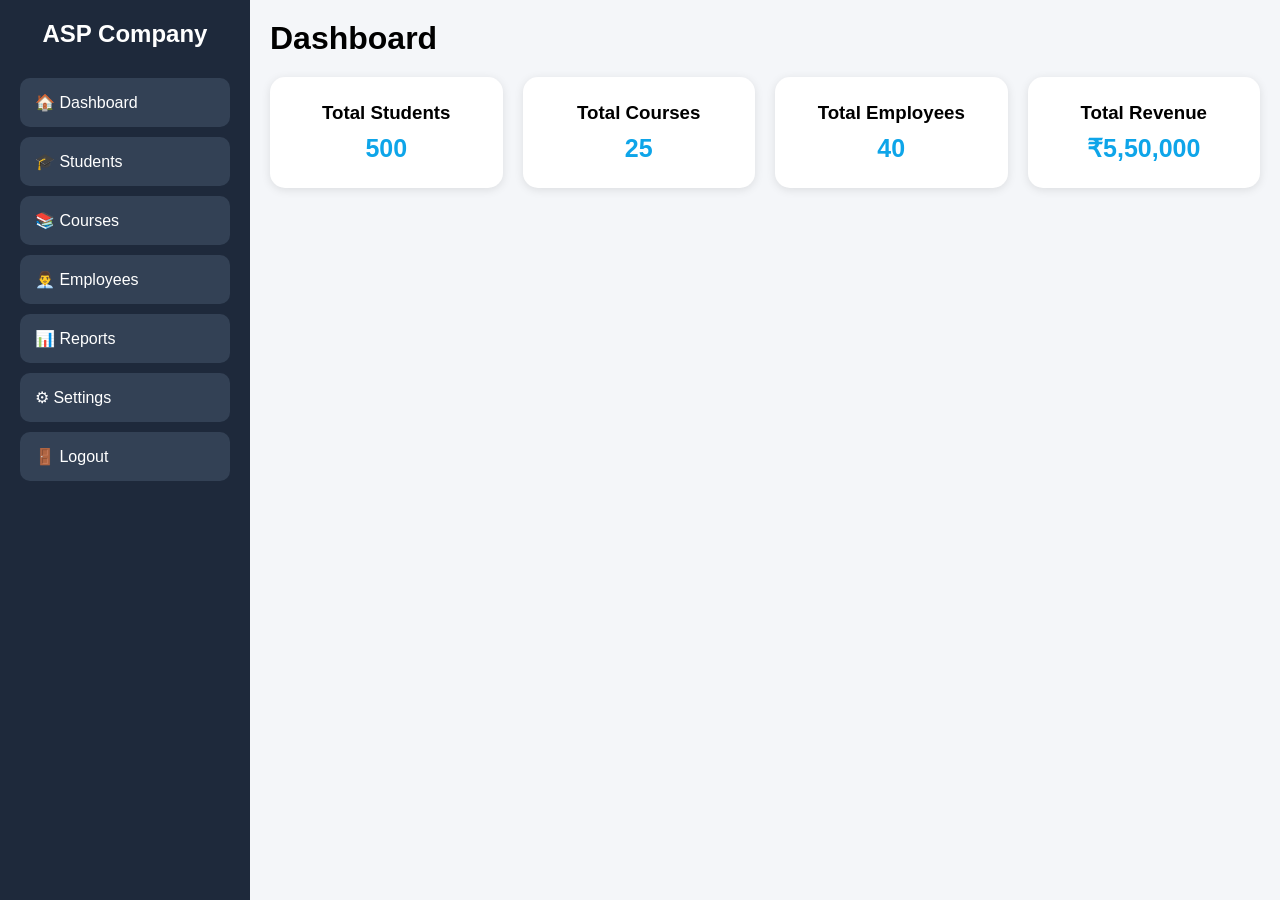
==== index.html @ 96fbde9f "Add files via upload" ====
<!DOCTYPE html>
<html>
<head>
    <title>ASP Company Dashboard</title>
    <link rel="stylesheet" href="style.css">
</head>
<body>

<div class="container">

    <!-- Sidebar -->
    <div class="sidebar">
        <h2>ASP Company</h2>

        <ul>
            <li onclick="showPage('dashboard')">🏠 Dashboard</li>
            <li onclick="showPage('students')">🎓 Students</li>
            <li onclick="showPage('courses')">📚 Courses</li>
            <li onclick="showPage('employees')">👨‍💼 Employees</li>
            <li onclick="showPage('reports')">📊 Reports</li>
            <li onclick="showPage('settings')">⚙ Settings</li>
            <li onclick="logout()">🚪 Logout</li>
        </ul>
    </div>

    <!-- Main Content -->
    <div class="content">

        <div id="dashboard" class="page active">
            <h1>Dashboard</h1>

            <div class="cards">
                <div class="card">
                    <h3>Total Students</h3>
                    <p>500</p>
                </div>

                <div class="card">
                    <h3>Total Courses</h3>
                    <p>25</p>
                </div>

                <div class="card">
                    <h3>Total Employees</h3>
                    <p>40</p>
                </div>

                <div class="card">
                    <h3>Total Revenue</h3>
                    <p>₹5,50,000</p>
                </div>
            </div>
        </div>

        <div id="students" class="page">
            <h1>Students</h1>

            <table>
                <tr>
                    <th>ID</th>
                    <th>Name</th>
                    <th>Course</th>
                </tr>

                <tr>
                    <td>101</td>
                    <td>Arun</td>
                    <td>Java</td>
                </tr>

                <tr>
                    <td>102</td>
                    <td>Priya</td>
                    <td>Python</td>
                </tr>
            </table>
        </div>

        <div id="courses" class="page">
            <h1>Courses</h1>

            <ul>
                <li>Java Full Stack</li>
                <li>Python Programming</li>
                <li>Web Development</li>
                <li>Data Science</li>
            </ul>
        </div>

        <div id="employees" class="page">
            <h1>Employees</h1>

            <table>
                <tr>
                    <th>ID</th>
                    <th>Name</th>
                    <th>Position</th>
                </tr>

                <tr>
                    <td>1</td>
                    <td>Kumar</td>
                    <td>Trainer</td>
                </tr>

                <tr>
                    <td>2</td>
                    <td>Ravi</td>
                    <td>Manager</td>
                </tr>
            </table>
        </div>

        <div id="reports" class="page">
            <h1>Reports</h1>
            <p>Monthly Revenue Report</p>
            <p>Student Admission Report</p>
            <p>Course Completion Report</p>
        </div>

        <div id="settings" class="page">
            <h1>Settings</h1>

            <label>Company Name</label>
            <input type="text" value="ASP Company">

            <br><br>

            <button>Save Settings</button>
        </div>

    </div>

</div>

<script src="script.js"></script>

</body>
</html>
---- style.css ----
*{
    margin:0;
    padding:0;
    box-sizing:border-box;
    font-family:Arial, sans-serif;
}

body{
    background:#f4f6f9;
}

.container{
    display:flex;
    height:100vh;
}

.sidebar{
    width:250px;
    background:#1e293b;
    color:white;
    padding:20px;
}

.sidebar h2{
    text-align:center;
    margin-bottom:30px;
}

.sidebar ul{
    list-style:none;
}

.sidebar ul li{
    padding:15px;
    margin:10px 0;
    background:#334155;
    border-radius:10px;
    cursor:pointer;
    transition:0.3s;
}

.sidebar ul li:hover{
    background:#0ea5e9;
}

.content{
    flex:1;
    padding:20px;
}

.page{
    display:none;
}

.active{
    display:block;
}

.cards{
    display:grid;
    grid-template-columns:repeat(4,1fr);
    gap:20px;
    margin-top:20px;
}

.card{
    background:white;
    padding:25px;
    border-radius:15px;
    text-align:center;
    box-shadow:0 2px 10px rgba(0,0,0,0.1);
}

.card h3{
    margin-bottom:10px;
}

.card p{
    font-size:25px;
    color:#0ea5e9;
    font-weight:bold;
}

table{
    width:100%;
    margin-top:20px;
    border-collapse:collapse;
    background:white;
}

table th{
    background:#0ea5e9;
    color:white;
    padding:12px;
}

table td{
    padding:12px;
    border:1px solid #ddd;
}

input{
    width:300px;
    padding:10px;
}

button{
    padding:10px 20px;
    background:#0ea5e9;
    border:none;
    color:white;
    cursor:pointer;
    border-radius:5px;
}
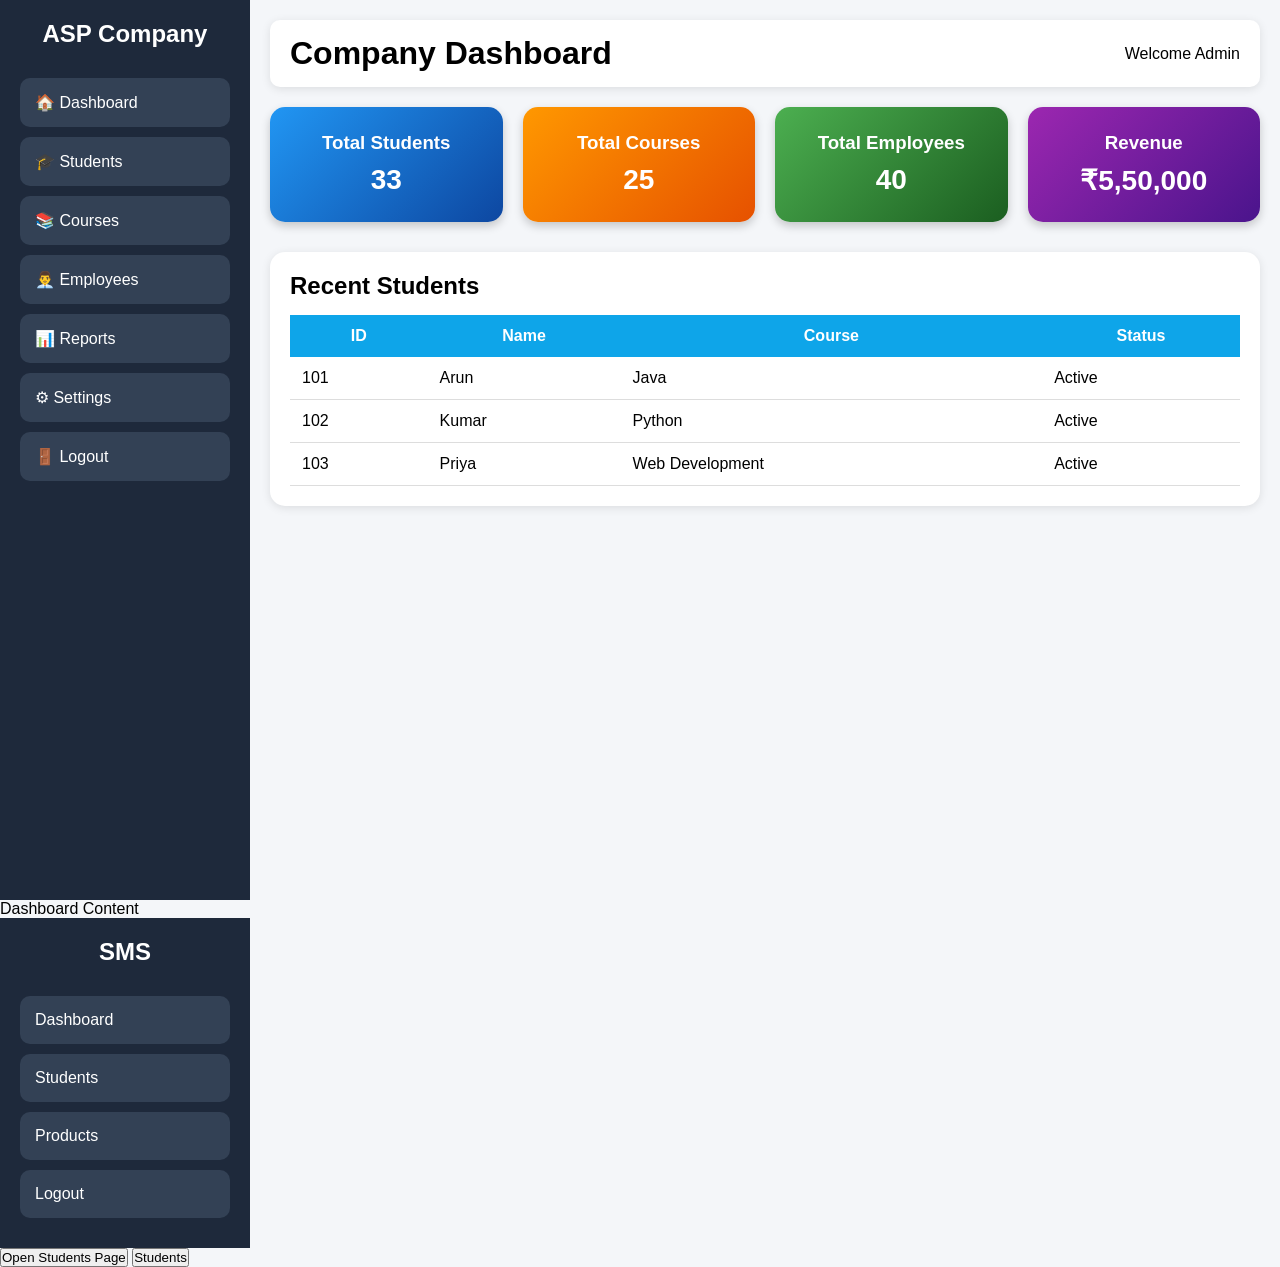
==== commit c19dbdd2: "Update index.html" ====
--- a/index.html
+++ b/index.html
@@ -1,139 +1,32 @@
 <!DOCTYPE html>
-<html>
+<html lang="en">
 <head>
-    <title>ASP Company Dashboard</title>
-    <link rel="stylesheet" href="style.css">
+
+    <meta charset="UTF-8">
+
+    <meta name="viewport"
+    content="width=device-width, initial-scale=1.0">
+
+    <title>ASP Course Management System</title>
+
+    <script>
+
+        window.onload = function(){
+
+            window.location.href = "dashboard.html";
+
+        };
+
+    </script>
+
 </head>
 <body>
 
-<div class="container">
+    <h2 style="text-align:center; margin-top:100px;">
 
-    <!-- Sidebar -->
-    <div class="sidebar">
-        <h2>ASP Company</h2>
+        Loading Dashboard...
 
-        <ul>
-            <li onclick="showPage('dashboard')">🏠 Dashboard</li>
-            <li onclick="showPage('students')">🎓 Students</li>
-            <li onclick="showPage('courses')">📚 Courses</li>
-            <li onclick="showPage('employees')">👨‍💼 Employees</li>
-            <li onclick="showPage('reports')">📊 Reports</li>
-            <li onclick="showPage('settings')">⚙ Settings</li>
-            <li onclick="logout()">🚪 Logout</li>
-        </ul>
-    </div>
-
-    <!-- Main Content -->
-    <div class="content">
-
-        <div id="dashboard" class="page active">
-            <h1>Dashboard</h1>
-
-            <div class="cards">
-                <div class="card">
-                    <h3>Total Students</h3>
-                    <p>500</p>
-                </div>
-
-                <div class="card">
-                    <h3>Total Courses</h3>
-                    <p>25</p>
-                </div>
-
-                <div class="card">
-                    <h3>Total Employees</h3>
-                    <p>40</p>
-                </div>
-
-                <div class="card">
-                    <h3>Total Revenue</h3>
-                    <p>₹5,50,000</p>
-                </div>
-            </div>
-        </div>
-
-        <div id="students" class="page">
-            <h1>Students</h1>
-
-            <table>
-                <tr>
-                    <th>ID</th>
-                    <th>Name</th>
-                    <th>Course</th>
-                </tr>
-
-                <tr>
-                    <td>101</td>
-                    <td>Arun</td>
-                    <td>Java</td>
-                </tr>
-
-                <tr>
-                    <td>102</td>
-                    <td>Priya</td>
-                    <td>Python</td>
-                </tr>
-            </table>
-        </div>
-
-        <div id="courses" class="page">
-            <h1>Courses</h1>
-
-            <ul>
-                <li>Java Full Stack</li>
-                <li>Python Programming</li>
-                <li>Web Development</li>
-                <li>Data Science</li>
-            </ul>
-        </div>
-
-        <div id="employees" class="page">
-            <h1>Employees</h1>
-
-            <table>
-                <tr>
-                    <th>ID</th>
-                    <th>Name</th>
-                    <th>Position</th>
-                </tr>
-
-                <tr>
-                    <td>1</td>
-                    <td>Kumar</td>
-                    <td>Trainer</td>
-                </tr>
-
-                <tr>
-                    <td>2</td>
-                    <td>Ravi</td>
-                    <td>Manager</td>
-                </tr>
-            </table>
-        </div>
-
-        <div id="reports" class="page">
-            <h1>Reports</h1>
-            <p>Monthly Revenue Report</p>
-            <p>Student Admission Report</p>
-            <p>Course Completion Report</p>
-        </div>
-
-        <div id="settings" class="page">
-            <h1>Settings</h1>
-
-            <label>Company Name</label>
-            <input type="text" value="ASP Company">
-
-            <br><br>
-
-            <button>Save Settings</button>
-        </div>
-
-    </div>
-
-</div>
-
-<script src="script.js"></script>
+    </h2>
 
 </body>
-</html>+</html>
